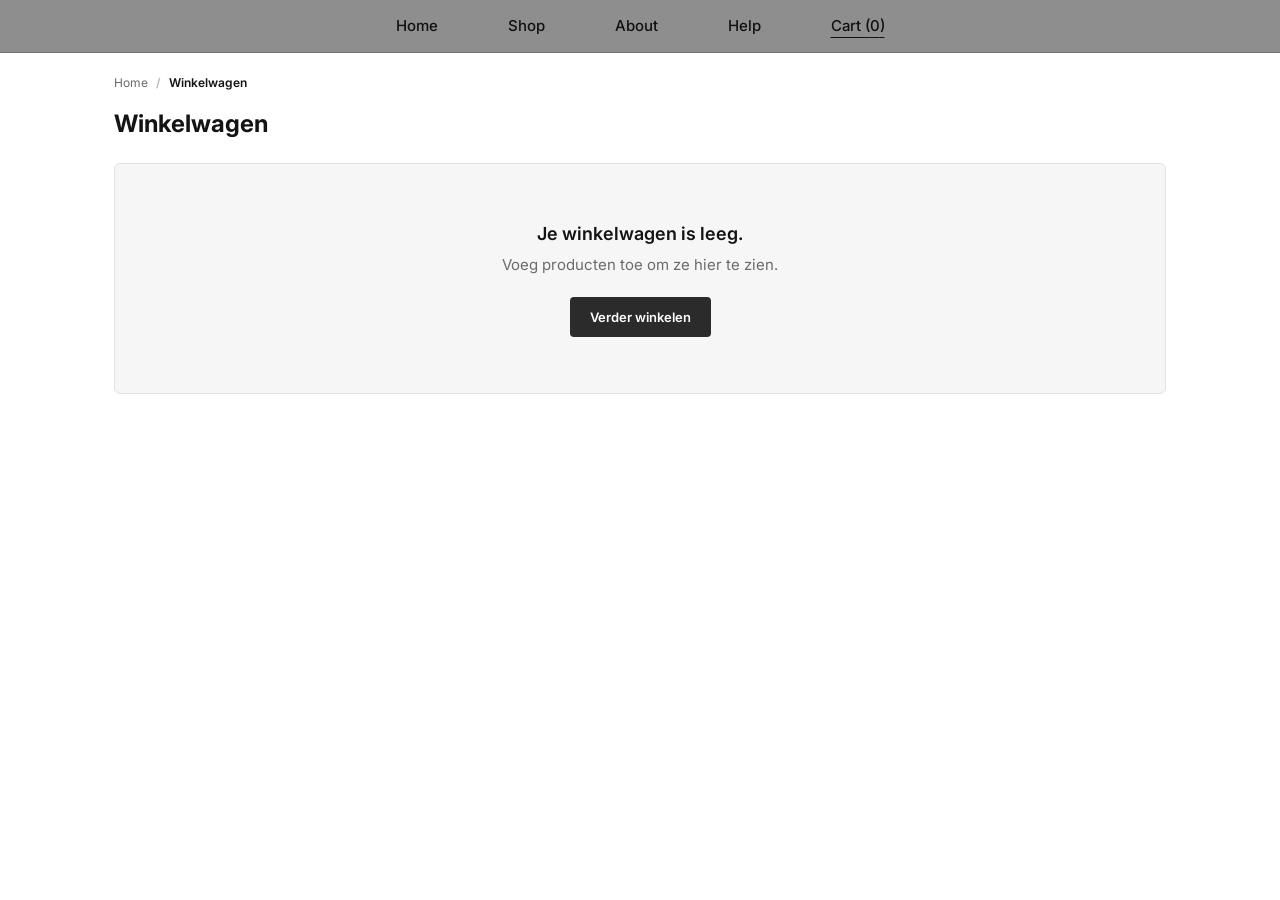
==== cart.html @ 43fe3eb5 "Pagina's" ====
<!DOCTYPE html>
<html lang="nl">
<head>
  <meta charset="UTF-8">
  <meta name="viewport" content="width=device-width, initial-scale=1">
  <title>Winkelwagen | Webshop</title>
  <link rel="preconnect" href="https://fonts.googleapis.com">
  <link rel="preconnect" href="https://fonts.gstatic.com" crossorigin>
  <link href="https://fonts.googleapis.com/css2?family=Inter:wght@400;500;600;700&display=swap" rel="stylesheet">
  <link rel="stylesheet" href="cart.css">
  <script src="products.js" defer></script>
  <script src="cart.js" defer></script>
</head>
<body class="cart-page">

  <header>
    <nav class="navbar" aria-label="Main navigation">
      <a href="index.html" class="nav-link">Home</a>
      <a href="pages/categories.html" class="nav-link">Shop</a>
      <a href="index.html#about" class="nav-link">About</a>
      <a href="index.html#help" class="nav-link">Help</a>
      <a href="cart.html" class="nav-link nav-cart" aria-current="page">Cart (<span id="cart-count">0</span>)</a>
    </nav>
  </header>

  <main class="container">

    <nav class="breadcrumb" aria-label="Breadcrumb">
      <ol>
        <li><a href="index.html">Home</a></li>
        <li aria-current="page">Winkelwagen</li>
      </ol>
    </nav>

    <h1 class="page-title">Winkelwagen</h1>

    <!-- Wordt getoond als er niets in de winkelwagen zit. -->
    <section class="cart-empty" id="cart-empty" hidden>
      <p class="cart-empty-title">Je winkelwagen is leeg.</p>
      <p class="cart-empty-text">Voeg producten toe om ze hier te zien.</p>
      <a class="btn-primary" href="pages/categories.html">Verder winkelen</a>
    </section>

    <!-- Wordt getoond als er producten in de winkelwagen zitten. -->
    <div class="cart-layout" id="cart-layout" hidden>

      <section class="cart-items" aria-labelledby="cart-items-title">
        <div class="cart-items-head">
          <h2 id="cart-items-title">Jouw producten</h2>
          <button type="button" class="btn-link" id="clear-cart">Winkelwagen legen</button>
        </div>

        <ul class="cart-list" id="cart-list"></ul>
      </section>

      <aside class="cart-summary" aria-labelledby="summary-title">
        <h2 id="summary-title">Overzicht</h2>

        <dl class="summary-rows">
          <div class="summary-row">
            <dt>Aantal producten</dt>
            <dd id="summary-count">0</dd>
          </div>
          <div class="summary-row summary-total">
            <dt>Totaal</dt>
            <dd id="summary-total">€ 0,00</dd>
          </div>
        </dl>

        <button type="button" class="btn-primary btn-block" id="checkout">Afrekenen</button>
        <a class="btn-secondary btn-block" href="pages/categories.html">Verder winkelen</a>

        <p class="cart-status" id="cart-status" role="status" aria-live="polite"></p>
      </aside>

    </div>

  </main>

</body>
</html>
---- cart.css ----
/* =========================================================
   WINKELWAGENPAGINA (cart.css)
   Zelfde kleuren, lettertype en navigatie als product.css.
   Alle regels staan onder .cart-page, zodat ze niet botsen
   met style-nikan.css, favorites.css of product.css.
   ========================================================= */

.cart-page {
  --nav-pd: 14px 24px;
  --primary-border: 1px solid #6f6f6f;

  --bg: #ffffff;
  --surface: #f6f6f6;
  --placeholder: #e6e6e6;
  --placeholder-text: #9a9a9a;
  --line: #e2e2e2;
  --text: #141414;
  --text-muted: #6b6b6b;
  --accent: #2b2b2b;
  --danger: #8a2d2d;

  --radius: 6px;
  --font: "Inter", system-ui, -apple-system, "Segoe UI", Roboto, Helvetica, Arial, sans-serif;
  --max-width: 1100px;
}

.cart-page *, .cart-page *::before, .cart-page *::after { box-sizing: border-box; }

.cart-page {
  margin: 0;
  font-family: var(--font);
  font-size: 15px;
  line-height: 1.6;
  color: var(--text);
  background: var(--bg);
}

.cart-page img { max-width: 100%; display: block; }
.cart-page a { color: inherit; }
.cart-page button { font: inherit; color: inherit; cursor: pointer; }
.cart-page h1, .cart-page h2, .cart-page h3, .cart-page p, .cart-page ul, .cart-page ol, .cart-page dl, .cart-page dd { margin: 0; }

.cart-page :focus-visible {
  outline: 2px solid var(--accent);
  outline-offset: 2px;
}

.cart-page .container {
  width: 100%;
  max-width: var(--max-width);
  margin: 0 auto;
  padding: 0 24px 64px;
}

/* ---------- Navigatie (zelfde als productpagina) ---------- */

.cart-page .navbar {
  display: flex;
  flex-direction: row;
  align-items: center;
  justify-content: center;
  padding: var(--nav-pd);
  background-color: #8e8e8e;
  gap: 70px;
  border-bottom: var(--primary-border);
  width: 100%;
}

.cart-page .nav-link {
  color: #111;
  font-weight: 500;
  text-decoration: none;
}

.cart-page .nav-link:hover,
.cart-page .nav-link[aria-current="page"] {
  text-decoration: underline;
  text-underline-offset: 6px;
}

/* ---------- Broodkruimels en titel ---------- */

.cart-page .breadcrumb { padding: 20px 0 16px; font-size: 12px; color: var(--text-muted); }

.cart-page .breadcrumb ol {
  display: flex;
  flex-wrap: wrap;
  gap: 8px;
  padding: 0;
  list-style: none;
}

.cart-page .breadcrumb li + li::before { content: "/"; margin-right: 8px; color: #b5b5b5; }
.cart-page .breadcrumb a { text-decoration: none; }
.cart-page .breadcrumb a:hover { text-decoration: underline; }
.cart-page .breadcrumb [aria-current="page"] { color: var(--text); font-weight: 600; }

.cart-page .page-title { font-size: 24px; font-weight: 700; line-height: 1.3; margin-bottom: 24px; }

/* ---------- Knoppen ---------- */

.cart-page .btn-primary,
.cart-page .btn-secondary {
  display: inline-flex;
  align-items: center;
  justify-content: center;
  height: 40px;
  padding: 0 20px;
  border: 0;
  border-radius: 4px;
  font-size: 13px;
  font-weight: 600;
  text-decoration: none;
  transition: background 0.15s, color 0.15s;
}

.cart-page .btn-primary { background: var(--accent); color: #fff; }
.cart-page .btn-primary:hover { background: #000; }

.cart-page .btn-secondary { background: var(--placeholder); color: var(--text); }
.cart-page .btn-secondary:hover { background: #d6d6d6; }

.cart-page .btn-block { width: 100%; }

.cart-page .btn-link {
  padding: 0;
  border: 0;
  background: none;
  font-size: 13px;
  color: var(--text-muted);
  text-decoration: underline;
  text-underline-offset: 3px;
}

.cart-page .btn-link:hover { color: var(--danger); }

/* ---------- Lege winkelwagen ---------- */

.cart-page .cart-empty {
  padding: 56px 24px;
  text-align: center;
  background: var(--surface);
  border: 1px solid var(--line);
  border-radius: var(--radius);
}

.cart-page .cart-empty[hidden],
.cart-page .cart-layout[hidden] { display: none; }

.cart-page .cart-empty-title { font-size: 18px; font-weight: 600; }
.cart-page .cart-empty-text { margin: 4px 0 20px; color: var(--text-muted); }

/* ---------- Indeling ---------- */

.cart-page .cart-layout {
  display: grid;
  grid-template-columns: minmax(0, 1.7fr) minmax(0, 1fr);
  gap: 40px;
  align-items: start;
}

.cart-page .cart-items-head {
  display: flex;
  align-items: baseline;
  justify-content: space-between;
  padding-bottom: 12px;
  border-bottom: 1px solid var(--line);
}

.cart-page .cart-items-head h2,
.cart-page .cart-summary h2 { font-size: 16px; font-weight: 700; }

/* ---------- Productregels ---------- */

.cart-page .cart-list { padding: 0; list-style: none; }

.cart-page .cart-item {
  display: grid;
  grid-template-columns: 96px minmax(0, 1fr) auto;
  gap: 8px 16px;
  align-items: center;
  padding: 16px 0;
  border-bottom: 1px solid var(--line);
}

.cart-page .cart-item-image {
  width: 96px;
  height: 80px;
  overflow: hidden;
  border-radius: var(--radius);
  background: var(--placeholder);
  color: var(--placeholder-text);
  font-size: 11px;
  display: flex;
  align-items: center;
  justify-content: center;
}

.cart-page .cart-item-image img { width: 100%; height: 100%; object-fit: cover; }

.cart-page .cart-item-name { font-size: 14px; font-weight: 600; }
.cart-page .cart-item-name a { text-decoration: none; }
.cart-page .cart-item-name a:hover { text-decoration: underline; }
.cart-page .cart-item-meta { font-size: 12px; color: var(--text-muted); }
.cart-page .cart-item-unit { font-size: 12px; color: var(--text-muted); margin-top: 2px; }

.cart-page .cart-item-actions {
  display: flex;
  align-items: center;
  gap: 16px;
  margin-top: 10px;
}

/* ---------- Aantal ---------- */

.cart-page .qty { display: flex; align-items: center; gap: 4px; }

.cart-page .qty-btn {
  width: 28px;
  height: 28px;
  border: 0;
  border-radius: 4px;
  background: var(--placeholder);
  font-size: 16px;
  line-height: 1;
}

.cart-page .qty-btn:hover:not(:disabled) { background: #d6d6d6; }
.cart-page .qty-btn:disabled { opacity: 0.4; cursor: not-allowed; }

.cart-page .qty-value { min-width: 28px; text-align: center; font-size: 13px; }

.cart-page .btn-remove {
  padding: 0;
  border: 0;
  background: none;
  font-size: 12px;
  color: var(--text-muted);
  text-decoration: underline;
  text-underline-offset: 3px;
}

.cart-page .btn-remove:hover { color: var(--danger); }

.cart-page .cart-item-total { font-size: 15px; font-weight: 700; white-space: nowrap; }

/* ---------- Overzicht ---------- */

.cart-page .cart-summary {
  padding: 24px;
  background: var(--surface);
  border: 1px solid var(--line);
  border-radius: var(--radius);
}

.cart-page .summary-rows { margin: 16px 0 20px; }

.cart-page .summary-row {
  display: flex;
  justify-content: space-between;
  padding: 8px 0;
  font-size: 14px;
  color: var(--text-muted);
}

.cart-page .summary-total {
  margin-top: 8px;
  padding-top: 14px;
  border-top: 1px solid var(--line);
  font-size: 18px;
  font-weight: 700;
  color: var(--text);
}

.cart-page .cart-summary .btn-secondary { margin-top: 10px; }

.cart-page .cart-status { min-height: 20px; margin-top: 12px; font-size: 13px; color: var(--text-muted); }

/* ---------- Mobiel ---------- */

@media (max-width: 900px) {
  .cart-page .cart-layout { grid-template-columns: 1fr; gap: 32px; }
}

@media (max-width: 640px) {
  .cart-page .navbar { flex-wrap: wrap; gap: 12px 28px; }
  .cart-page .container { padding: 0 16px 48px; }

  .cart-page .cart-item { grid-template-columns: 72px minmax(0, 1fr); }
  .cart-page .cart-item-image { width: 72px; height: 64px; }
  .cart-page .cart-item-total { grid-column: 2; }
}

@media (prefers-reduced-motion: reduce) {
  .cart-page * { transition: none !important; }
}
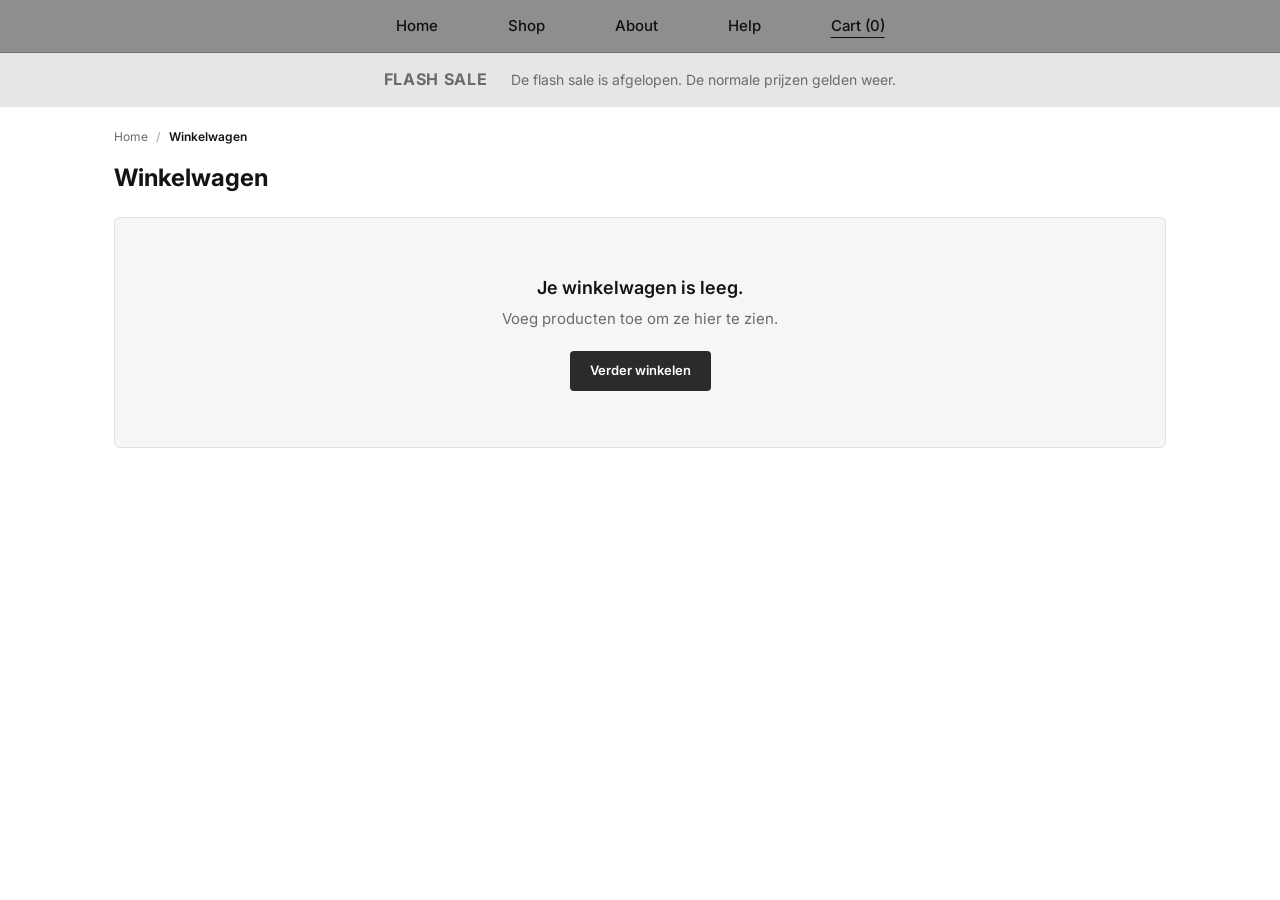
==== commit 176f003a: "Json" ====
--- a/cart.html
+++ b/cart.html
@@ -8,8 +8,8 @@
   <link rel="preconnect" href="https://fonts.gstatic.com" crossorigin>
   <link href="https://fonts.googleapis.com/css2?family=Inter:wght@400;500;600;700&display=swap" rel="stylesheet">
   <link rel="stylesheet" href="cart.css">
-  <script src="products.js" defer></script>
-  <script src="cart.js" defer></script>
+  <link rel="stylesheet" href="sale.css">
+  <script src="products-loader.js" data-then="sale.js,cart.js"></script>
 </head>
 <body class="cart-page">
 
@@ -21,6 +21,7 @@
       <a href="index.html#help" class="nav-link">Help</a>
       <a href="cart.html" class="nav-link nav-cart" aria-current="page">Cart (<span id="cart-count">0</span>)</a>
     </nav>
+  <div id="flash-sale"></div>
   </header>
 
   <main class="container">
--- a/sale.css
+++ b/sale.css
@@ -0,0 +1,156 @@
+/* =========================================================
+   FLASH SALE: COUNTDOWN-BANNER, KORTINGSPRIJZEN EN LABELS
+   Zelfde grijze kleuren als de rest van de webshop,
+   met het rood van het favorietenhartje als actiekleur.
+   ========================================================= */
+
+/* ---------- Banner ---------- */
+
+.flash-sale {
+    display: flex;
+    flex-wrap: wrap;
+    align-items: center;
+    justify-content: center;
+    gap: 10px 24px;
+
+    width: 100%;
+    padding: 14px 24px;
+
+    background-color: #2b2b2b;
+    color: #ffffff;
+
+    font-family: "Inter", Arial, Helvetica, sans-serif;
+}
+
+.flash-sale[hidden],
+.flash-sale [hidden] {
+    display: none;
+}
+
+.flash-sale__title {
+    font-size: 16px;
+    letter-spacing: 0.04em;
+    text-transform: uppercase;
+}
+
+.flash-sale__label {
+    font-size: 13px;
+    color: #d9d9d9;
+}
+
+.flash-sale__timer {
+    display: flex;
+    gap: 8px;
+}
+
+.flash-sale__unit {
+    min-width: 54px;
+    padding: 6px 8px;
+
+    border-radius: 6px;
+
+    background-color: #ffffff;
+    color: #141414;
+
+    text-align: center;
+    line-height: 1.1;
+}
+
+.flash-sale__unit strong {
+    display: block;
+    font-size: 20px;
+    font-variant-numeric: tabular-nums;
+}
+
+.flash-sale__unit span {
+    font-size: 10px;
+    text-transform: uppercase;
+    color: #6b6b6b;
+}
+
+/* Laatste uur: rode cijfers. */
+.flash-sale.is-urgent .flash-sale__unit strong {
+    color: #d81b48;
+}
+
+/* Afgelopen: de banner wordt grijs en toont een melding. */
+.flash-sale.is-ended {
+    background-color: #e6e6e6;
+    color: #6b6b6b;
+}
+
+.flash-sale__ended {
+    font-size: 14px;
+}
+
+/* ---------- Prijzen en labels ---------- */
+
+.price-row {
+    display: flex;
+    flex-wrap: wrap;
+    align-items: baseline;
+    gap: 2px 8px;
+}
+
+.product-price-old,
+.price-old {
+    margin: 0;
+
+    color: #8a8a8a;
+    font-size: 0.85em;
+    font-weight: 400;
+    text-decoration: line-through;
+}
+
+.price-old {
+    margin-left: 8px;
+}
+
+.product-price.is-sale,
+.is-sale {
+    color: #d81b48;
+}
+
+.sale-badge {
+    display: inline-block;
+
+    padding: 2px 8px;
+
+    border-radius: 999px;
+
+    background-color: #d81b48;
+    color: #ffffff;
+
+    font-size: 12px;
+    font-weight: 700;
+    line-height: 1.5;
+}
+
+.price-old + .sale-badge {
+    margin-left: 8px;
+}
+
+/* Label linksboven in de afbeelding (het hartje staat rechtsboven). */
+.product-image .sale-badge,
+.product-card__image-wrapper .sale-badge {
+    position: absolute;
+    top: 10px;
+    left: 10px;
+    z-index: 5;
+}
+
+@media (max-width: 700px) {
+    .flash-sale {
+        padding: 12px 16px;
+    }
+
+    .flash-sale__unit {
+        min-width: 46px;
+    }
+
+    .product-image .sale-badge,
+    .product-card__image-wrapper .sale-badge {
+        top: 6px;
+        left: 6px;
+    }
+}
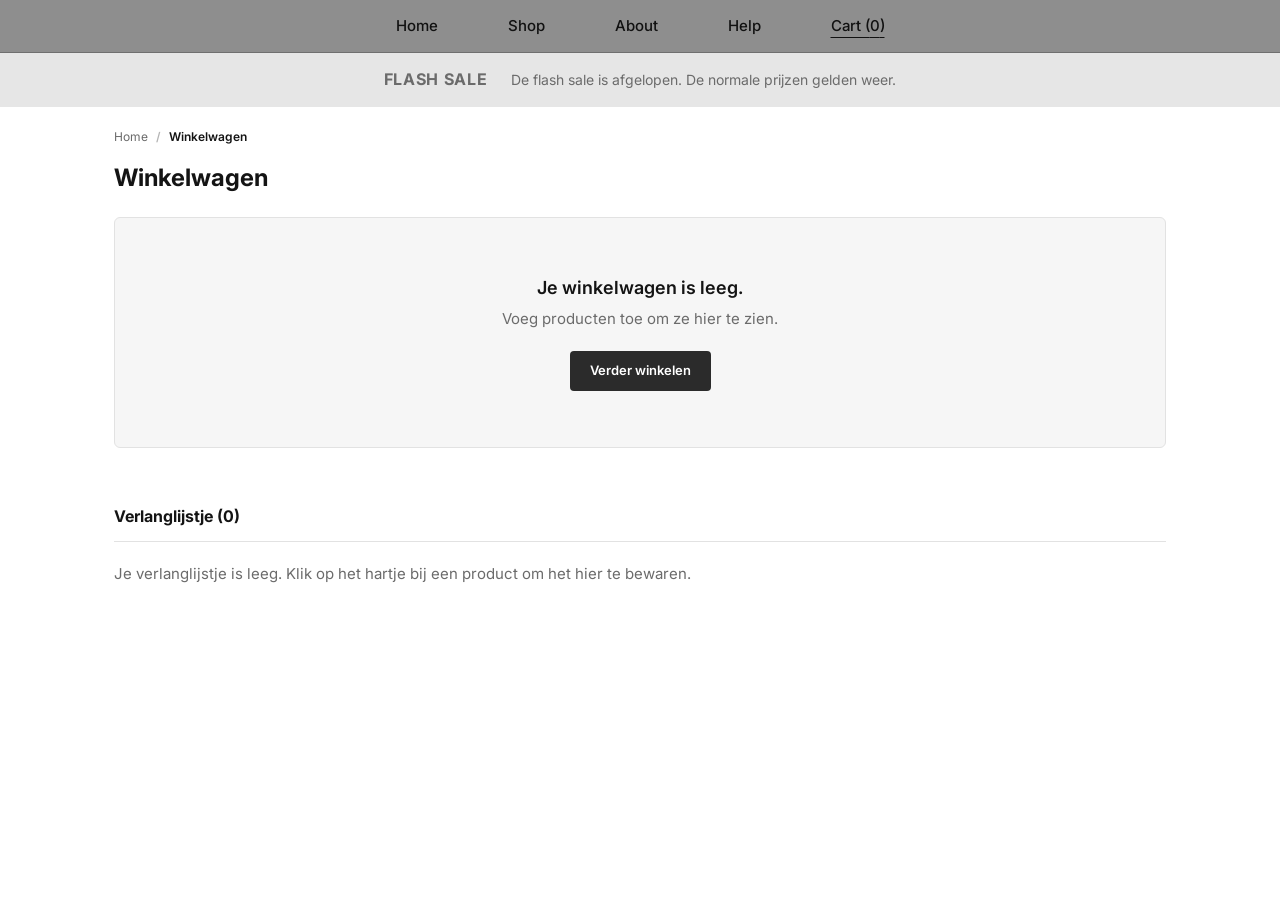
==== commit 10c87534: "changes" ====
--- a/cart.html
+++ b/cart.html
@@ -9,7 +9,8 @@
   <link href="https://fonts.googleapis.com/css2?family=Inter:wght@400;500;600;700&display=swap" rel="stylesheet">
   <link rel="stylesheet" href="cart.css">
   <link rel="stylesheet" href="sale.css">
-  <script src="products-loader.js" data-then="sale.js,cart.js"></script>
+  <script src="cart-expiry.js"></script>
+  <script src="products-loader.js" data-then="sale.js,cart.js,wishlist.js"></script>
 </head>
 <body class="cart-page">
 
@@ -34,6 +35,9 @@
     </nav>
 
     <h1 class="page-title">Winkelwagen</h1>
+
+    <!-- Melding als producten automatisch uit de winkelwagen zijn gehaald. -->
+    <p class="cart-notice" id="cart-notice" role="status" aria-live="polite" hidden></p>
 
     <!-- Wordt getoond als er niets in de winkelwagen zit. -->
     <section class="cart-empty" id="cart-empty" hidden>
@@ -71,11 +75,29 @@
         <button type="button" class="btn-primary btn-block" id="checkout">Afrekenen</button>
         <a class="btn-secondary btn-block" href="pages/categories.html">Verder winkelen</a>
 
+        <p class="cart-expiry-note" id="cart-expiry-note"></p>
+
         <p class="cart-status" id="cart-status" role="status" aria-live="polite"></p>
       </aside>
 
     </div>
 
+    <!-- Verlanglijstje: de producten die je met het hartje hebt geliket.
+         Wordt gevuld door wishlist.js. -->
+    <section class="wishlist" id="wishlist" aria-labelledby="wishlist-title">
+      <div class="wishlist-head">
+        <h2 id="wishlist-title">Verlanglijstje (<span id="wishlist-count">0</span>)</h2>
+      </div>
+
+      <p class="wishlist-empty" id="wishlist-empty" hidden>
+        Je verlanglijstje is leeg. Klik op het hartje bij een product om het hier te bewaren.
+      </p>
+
+      <ul class="wishlist-list" id="wishlist-list"></ul>
+
+      <p class="cart-status" id="wishlist-status" role="status" aria-live="polite"></p>
+    </section>
+
   </main>
 
 </body>
--- a/cart.css
+++ b/cart.css
@@ -294,3 +294,89 @@
 @media (prefers-reduced-motion: reduce) {
   .cart-page * { transition: none !important; }
 }
+
+/* =========================================================
+   MELDING, VERLOOPDATUM EN VERLANGLIJSTJE
+   ========================================================= */
+
+/* Melding: producten automatisch uit de winkelwagen gehaald. */
+.cart-page .cart-notice {
+  margin: -8px 0 24px;
+  padding: 12px 16px;
+  background: var(--surface);
+  border: 1px solid var(--line);
+  border-left: 4px solid var(--accent);
+  border-radius: var(--radius);
+  font-size: 14px;
+}
+
+.cart-page .cart-notice[hidden] { display: none; }
+
+/* Per productregel: hoe lang het product nog blijft staan. */
+.cart-page .cart-item-expiry { font-size: 12px; color: var(--danger); margin-top: 2px; }
+
+.cart-page .cart-expiry-note { margin-top: 12px; font-size: 12px; color: var(--text-muted); }
+
+/* ---------- Verlanglijstje ---------- */
+
+.cart-page .wishlist { margin-top: 56px; }
+
+.cart-page .wishlist-head {
+  padding-bottom: 12px;
+  border-bottom: 1px solid var(--line);
+}
+
+.cart-page .wishlist-head h2 { font-size: 16px; font-weight: 700; }
+
+.cart-page .wishlist-empty { padding: 20px 0; color: var(--text-muted); }
+.cart-page .wishlist-empty[hidden] { display: none; }
+
+.cart-page .wishlist-list {
+  display: grid;
+  grid-template-columns: repeat(2, minmax(0, 1fr));
+  gap: 0 40px;
+  padding: 0;
+  list-style: none;
+}
+
+.cart-page .wish-item {
+  display: grid;
+  grid-template-columns: 96px minmax(0, 1fr);
+  gap: 16px;
+  align-items: center;
+  padding: 16px 0;
+  border-bottom: 1px solid var(--line);
+}
+
+.cart-page .wish-item-image {
+  display: block;
+  width: 96px;
+  height: 80px;
+  overflow: hidden;
+  border-radius: var(--radius);
+  background: var(--placeholder);
+}
+
+.cart-page .wish-item-image img { width: 100%; height: 100%; object-fit: cover; }
+
+.cart-page .wish-item-name { font-size: 14px; font-weight: 600; }
+.cart-page .wish-item-name a { text-decoration: none; }
+.cart-page .wish-item-name a:hover { text-decoration: underline; }
+
+.cart-page .wish-item-price { font-size: 14px; font-weight: 700; margin-top: 2px; }
+.cart-page .wish-item-price.is-sale { color: #d81b48; }
+.cart-page .wish-item-price .price-old { margin-left: 8px; }
+
+.cart-page .wish-item-actions {
+  display: flex;
+  align-items: center;
+  gap: 16px;
+  margin-top: 10px;
+}
+
+.cart-page .wish-item-actions .btn-primary { height: 34px; padding: 0 16px; }
+.cart-page .wish-item-actions .btn-primary:disabled { opacity: 0.5; cursor: default; }
+
+@media (max-width: 900px) {
+  .cart-page .wishlist-list { grid-template-columns: 1fr; }
+}
--- a/sale.css
+++ b/sale.css
@@ -3,133 +3,136 @@
    Zelfde grijze kleuren als de rest van de webshop,
    met het rood van het favorietenhartje als actiekleur.
    ========================================================= */
-
+ 
 /* ---------- Banner ---------- */
-
+ 
 .flash-sale {
     display: flex;
     flex-wrap: wrap;
     align-items: center;
     justify-content: center;
     gap: 10px 24px;
-
+ 
     width: 100%;
     padding: 14px 24px;
-
+ 
     background-color: #2b2b2b;
     color: #ffffff;
-
+ 
     font-family: "Inter", Arial, Helvetica, sans-serif;
 }
-
+ 
 .flash-sale[hidden],
 .flash-sale [hidden] {
     display: none;
 }
-
+ 
 .flash-sale__title {
     font-size: 16px;
     letter-spacing: 0.04em;
     text-transform: uppercase;
 }
-
+ 
 .flash-sale__label {
     font-size: 13px;
     color: #d9d9d9;
 }
-
+ 
 .flash-sale__timer {
     display: flex;
     gap: 8px;
 }
-
+ 
 .flash-sale__unit {
     min-width: 54px;
     padding: 6px 8px;
-
+ 
     border-radius: 6px;
-
+ 
     background-color: #ffffff;
     color: #141414;
-
+ 
     text-align: center;
     line-height: 1.1;
 }
-
+ 
 .flash-sale__unit strong {
     display: block;
     font-size: 20px;
     font-variant-numeric: tabular-nums;
 }
-
+ 
 .flash-sale__unit span {
     font-size: 10px;
     text-transform: uppercase;
     color: #6b6b6b;
 }
-
+ 
 /* Laatste uur: rode cijfers. */
 .flash-sale.is-urgent .flash-sale__unit strong {
     color: #d81b48;
 }
-
+ 
 /* Afgelopen: de banner wordt grijs en toont een melding. */
 .flash-sale.is-ended {
     background-color: #e6e6e6;
     color: #6b6b6b;
 }
-
+ 
 .flash-sale__ended {
     font-size: 14px;
 }
-
+ 
 /* ---------- Prijzen en labels ---------- */
-
+ 
 .price-row {
     display: flex;
     flex-wrap: wrap;
     align-items: baseline;
     gap: 2px 8px;
 }
-
+ 
 .product-price-old,
 .price-old {
     margin: 0;
-
+ 
     color: #8a8a8a;
-    font-size: 0.85em;
+    font-size: 0.7em;
     font-weight: 400;
     text-decoration: line-through;
+ 
+    /* Doorzichtig, zodat de actieprijs opvalt. */
+    opacity: 0.55;
 }
-
+ 
 .price-old {
     margin-left: 8px;
 }
-
+ 
 .product-price.is-sale,
 .is-sale {
     color: #d81b48;
 }
-
+ 
 .sale-badge {
     display: inline-block;
-
+ 
     padding: 2px 8px;
-
+ 
     border-radius: 999px;
-
+ 
     background-color: #d81b48;
     color: #ffffff;
-
+ 
     font-size: 12px;
     font-weight: 700;
     line-height: 1.5;
 }
-
+ 
 .price-old + .sale-badge {
     margin-left: 8px;
 }
-
+ 
 /* Label linksboven in de afbeelding (het hartje staat rechtsboven). */
 .product-image .sale-badge,
 .product-card__image-wrapper .sale-badge {
@@ -138,19 +141,29 @@
     left: 10px;
     z-index: 5;
 }
-
+ 
 @media (max-width: 700px) {
     .flash-sale {
         padding: 12px 16px;
     }
-
+ 
     .flash-sale__unit {
         min-width: 46px;
     }
-
+ 
     .product-image .sale-badge,
     .product-card__image-wrapper .sale-badge {
         top: 6px;
         left: 6px;
     }
 }
+ 
+ 
+/* ---------- Productpagina: oude prijs kleiner en doorzichtig ---------- */
+ 
+.info-price .price-old {
+    font-size: 0.6em;
+    font-weight: 400;
+    opacity: 0.5;
+    margin-left: 10px;
+}
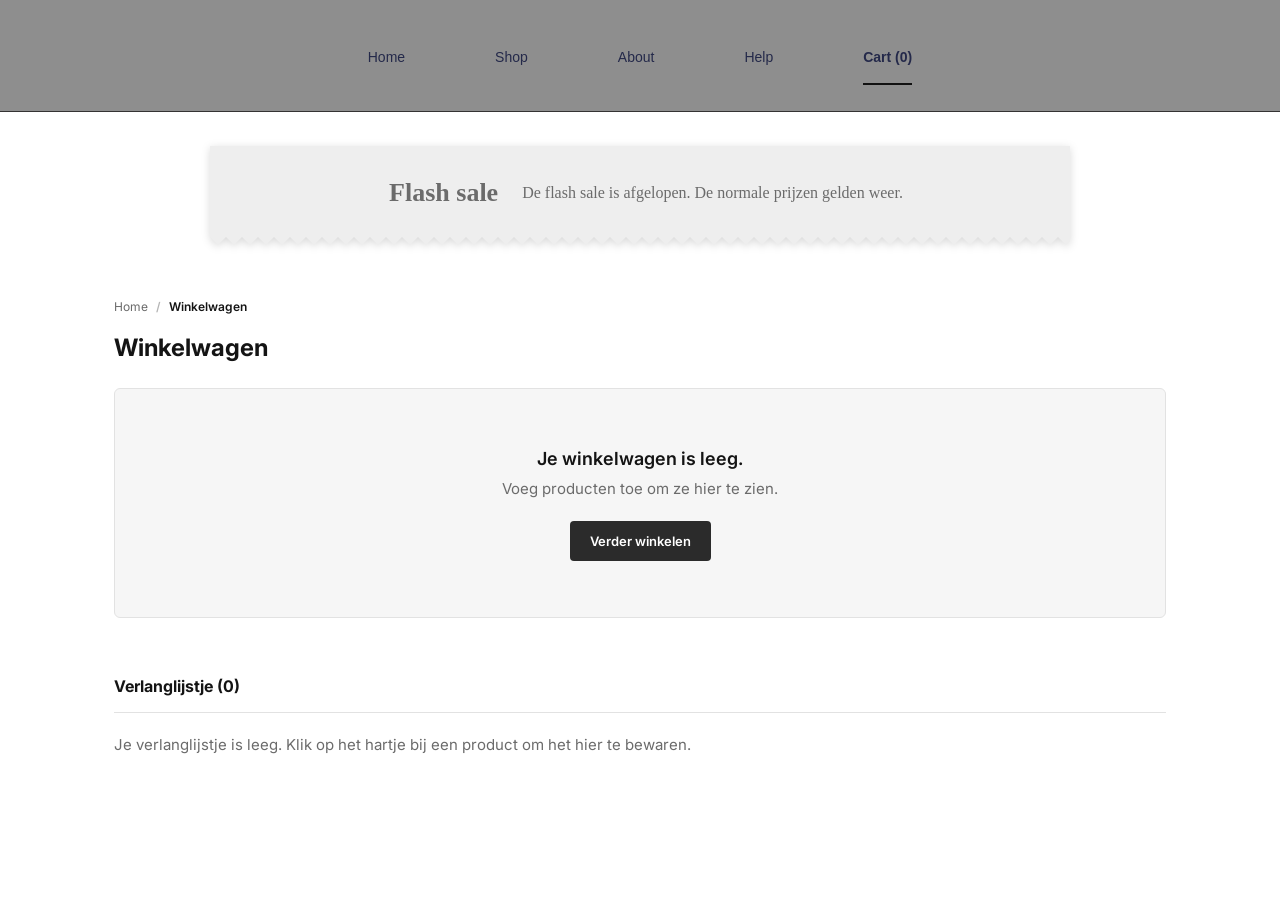
==== commit 9a919ed4: "Veranderingen header, searchbar, flash sale bar etc" ====
--- a/cart.html
+++ b/cart.html
@@ -7,14 +7,16 @@
   <link rel="preconnect" href="https://fonts.googleapis.com">
   <link rel="preconnect" href="https://fonts.gstatic.com" crossorigin>
   <link href="https://fonts.googleapis.com/css2?family=Inter:wght@400;500;600;700&display=swap" rel="stylesheet">
-  <link rel="stylesheet" href="cart.css">
-  <link rel="stylesheet" href="sale.css">
-  <script src="cart-expiry.js"></script>
-  <script src="products-loader.js" data-then="sale.js,cart.js,wishlist.js"></script>
+  <link rel="stylesheet" href="assets/css/header.css">
+  <link rel="stylesheet" href="assets/css/cart.css">
+  <link rel="stylesheet" href="assets/css/sale.css">
+  <link rel="stylesheet" href="assets/css/loading.css">
+  <script src="assets/js/core/cart-expiry.js"></script>
+  <script src="assets/js/core/products-loader.js" data-then="assets/js/core/sale.js,assets/js/cart/cart.js,assets/js/cart/wishlist.js"></script>
 </head>
 <body class="cart-page">
 
-  <header>
+  <header class="site-header">
     <nav class="navbar" aria-label="Main navigation">
       <a href="index.html" class="nav-link">Home</a>
       <a href="pages/categories.html" class="nav-link">Shop</a>
@@ -22,7 +24,9 @@
       <a href="index.html#help" class="nav-link">Help</a>
       <a href="cart.html" class="nav-link nav-cart" aria-current="page">Cart (<span id="cart-count">0</span>)</a>
     </nav>
-  <div id="flash-sale"></div>
+
+    <!-- Countdown van de flash sale (wordt gevuld door sale.js). -->
+    <div id="flash-sale"></div>
   </header>
 
   <main class="container">
--- a/assets/css/header.css
+++ b/assets/css/header.css
@@ -0,0 +1,159 @@
+/* =========================================================
+   HEADER OP ALLE PAGINA'S (navigatie + zoekbalk)
+
+   Dit is de enige plek met navigatie- en zoekbalkstijlen.
+   - Navigatie: index.html, cart.html, product.html, pages/categories.html
+   - Zoekbalk:  index.html en pages/categories.html
+
+   De selectors zijn bewust .navbar .nav-link (specifieker dan .cart-page a
+   en .product-page a), zodat de kleuren overal hetzelfde blijven.
+   ========================================================= */
+
+/* ---------- Navigatie ---------- */
+
+.site-header {
+    width: 100%;
+}
+
+.navbar {
+    display: flex;
+    flex-direction: row;
+    flex-wrap: wrap;
+    align-items: center;
+    justify-content: center;
+    gap: 0 70px;
+
+    width: 100%;
+    padding: clamp(1.5rem, 2vw, 3.5rem) clamp(2.5rem, 5vw, 6.5rem);
+
+    background-color: #8e8e8e;
+    border-bottom: 1px solid #343333;
+
+    font-family: Arial, Helvetica, sans-serif;
+    box-sizing: border-box;
+}
+
+.navbar .nav-link {
+    position: relative;
+
+    padding: 20px 10px 17px;
+
+    color: #24294a;
+    text-decoration: none;
+    font-size: 14px;
+
+    transition: 0.2s;
+}
+
+.navbar .nav-link:hover {
+    color: #555555;
+}
+
+/* De pagina waar je nu bent: vet met een lijntje eronder. */
+.navbar .nav-link.active,
+.navbar .nav-link[aria-current="page"] {
+    font-weight: bold;
+}
+
+.navbar .nav-link.active::after,
+.navbar .nav-link[aria-current="page"]::after {
+    content: "";
+
+    position: absolute;
+    left: 10px;
+    right: 10px;
+    bottom: 0;
+
+    height: 2px;
+    background-color: #111111;
+}
+
+.navbar .nav-link:focus-visible {
+    outline: 2px solid #111111;
+    outline-offset: 2px;
+}
+
+/* ---------- Zoekbalk (zonder icoon) ---------- */
+
+.search-section {
+    margin-bottom: 35px;
+}
+
+.search-box {
+    display: flex;
+    align-items: center;
+
+    width: 100%;
+    max-width: 700px;
+    height: 45px;
+
+    margin: 0 auto;
+    padding: 0 15px;
+
+    background-color: #f1f1f3;
+    border-radius: 8px;
+}
+
+#search-input {
+    width: 100%;
+
+    border: none;
+    outline: none;
+
+    background-color: transparent;
+    color: #222222;
+
+    font-family: Arial, Helvetica, sans-serif;
+    font-size: 15px;
+}
+
+#search-input::placeholder {
+    color: #999999;
+}
+
+/* De input zelf heeft geen rand, dus de balk laat zien dat hij actief is. */
+.search-box:focus-within {
+    box-shadow: 0 0 0 2px #2b2b2b;
+}
+
+/* ---------- Tablet ---------- */
+
+@media (max-width: 900px) {
+    .navbar {
+        gap: 0 35px;
+    }
+}
+
+/* ---------- Mobiel ---------- */
+
+@media (max-width: 700px) {
+    .navbar {
+        justify-content: space-around;
+        gap: 0;
+        padding: 0 8px;
+    }
+
+    .navbar .nav-link {
+        padding: 16px 8px 13px;
+    }
+
+    .navbar .nav-link.active::after,
+    .navbar .nav-link[aria-current="page"]::after {
+        left: 8px;
+        right: 8px;
+    }
+
+    .search-section {
+        margin-bottom: 20px;
+    }
+
+    .search-box {
+        max-width: none;
+        height: 33px;
+        padding: 0 12px;
+    }
+
+    #search-input {
+        font-size: 12px;
+    }
+}
--- a/assets/css/cart.css
+++ b/assets/css/cart.css
@@ -0,0 +1,352 @@
+/* =========================================================
+   WINKELWAGENPAGINA (cart.css)
+   Zelfde kleuren, lettertype en navigatie als product.css.
+   Alle regels staan onder .cart-page, zodat ze niet botsen
+   met style-nikan.css, favorites.css of product.css.
+   ========================================================= */
+
+.cart-page {
+  --bg: #ffffff;
+  --surface: #f6f6f6;
+  --placeholder: #e6e6e6;
+  --placeholder-text: #9a9a9a;
+  --line: #e2e2e2;
+  --text: #141414;
+  --text-muted: #6b6b6b;
+  --accent: #2b2b2b;
+  --danger: #8a2d2d;
+
+  --radius: 6px;
+  --font: "Inter", system-ui, -apple-system, "Segoe UI", Roboto, Helvetica, Arial, sans-serif;
+  --max-width: 1100px;
+}
+
+.cart-page *, .cart-page *::before, .cart-page *::after { box-sizing: border-box; }
+
+.cart-page {
+  margin: 0;
+  font-family: var(--font);
+  font-size: 15px;
+  line-height: 1.6;
+  color: var(--text);
+  background: var(--bg);
+}
+
+.cart-page img { max-width: 100%; display: block; }
+.cart-page a { color: inherit; }
+.cart-page button { font: inherit; color: inherit; cursor: pointer; }
+.cart-page h1, .cart-page h2, .cart-page h3, .cart-page p, .cart-page ul, .cart-page ol, .cart-page dl, .cart-page dd { margin: 0; }
+
+.cart-page :focus-visible {
+  outline: 2px solid var(--accent);
+  outline-offset: 2px;
+}
+
+.cart-page .container {
+  width: 100%;
+  max-width: var(--max-width);
+  margin: 0 auto;
+  padding: 0 24px 64px;
+}
+
+/* ---------- Broodkruimels en titel ---------- */
+
+.cart-page .breadcrumb { padding: 20px 0 16px; font-size: 12px; color: var(--text-muted); }
+
+.cart-page .breadcrumb ol {
+  display: flex;
+  flex-wrap: wrap;
+  gap: 8px;
+  padding: 0;
+  list-style: none;
+}
+
+.cart-page .breadcrumb li + li::before { content: "/"; margin-right: 8px; color: #b5b5b5; }
+.cart-page .breadcrumb a { text-decoration: none; }
+.cart-page .breadcrumb a:hover { text-decoration: underline; }
+.cart-page .breadcrumb [aria-current="page"] { color: var(--text); font-weight: 600; }
+
+.cart-page .page-title { font-size: 24px; font-weight: 700; line-height: 1.3; margin-bottom: 24px; }
+
+/* ---------- Knoppen ---------- */
+
+.cart-page .btn-primary,
+.cart-page .btn-secondary {
+  display: inline-flex;
+  align-items: center;
+  justify-content: center;
+  height: 40px;
+  padding: 0 20px;
+  border: 0;
+  border-radius: 4px;
+  font-size: 13px;
+  font-weight: 600;
+  text-decoration: none;
+  transition: background 0.15s, color 0.15s;
+}
+
+.cart-page .btn-primary { background: var(--accent); color: #fff; }
+.cart-page .btn-primary:hover { background: #000; }
+
+.cart-page .btn-secondary { background: var(--placeholder); color: var(--text); }
+.cart-page .btn-secondary:hover { background: #d6d6d6; }
+
+.cart-page .btn-block { width: 100%; }
+
+.cart-page .btn-link {
+  padding: 0;
+  border: 0;
+  background: none;
+  font-size: 13px;
+  color: var(--text-muted);
+  text-decoration: underline;
+  text-underline-offset: 3px;
+}
+
+.cart-page .btn-link:hover { color: var(--danger); }
+
+/* ---------- Lege winkelwagen ---------- */
+
+.cart-page .cart-empty {
+  padding: 56px 24px;
+  text-align: center;
+  background: var(--surface);
+  border: 1px solid var(--line);
+  border-radius: var(--radius);
+}
+
+.cart-page .cart-empty[hidden],
+.cart-page .cart-layout[hidden] { display: none; }
+
+.cart-page .cart-empty-title { font-size: 18px; font-weight: 600; }
+.cart-page .cart-empty-text { margin: 4px 0 20px; color: var(--text-muted); }
+
+/* ---------- Indeling ---------- */
+
+.cart-page .cart-layout {
+  display: grid;
+  grid-template-columns: minmax(0, 1.7fr) minmax(0, 1fr);
+  gap: 40px;
+  align-items: start;
+}
+
+.cart-page .cart-items-head {
+  display: flex;
+  align-items: baseline;
+  justify-content: space-between;
+  padding-bottom: 12px;
+  border-bottom: 1px solid var(--line);
+}
+
+.cart-page .cart-items-head h2,
+.cart-page .cart-summary h2 { font-size: 16px; font-weight: 700; }
+
+/* ---------- Productregels ---------- */
+
+.cart-page .cart-list { padding: 0; list-style: none; }
+
+.cart-page .cart-item {
+  display: grid;
+  grid-template-columns: 96px minmax(0, 1fr) auto;
+  gap: 8px 16px;
+  align-items: center;
+  padding: 16px 0;
+  border-bottom: 1px solid var(--line);
+}
+
+.cart-page .cart-item-image {
+  width: 96px;
+  height: 80px;
+  overflow: hidden;
+  border-radius: var(--radius);
+  background: var(--placeholder);
+  color: var(--placeholder-text);
+  font-size: 11px;
+  display: flex;
+  align-items: center;
+  justify-content: center;
+}
+
+.cart-page .cart-item-image img { width: 100%; height: 100%; object-fit: cover; }
+
+.cart-page .cart-item-name { font-size: 14px; font-weight: 600; }
+.cart-page .cart-item-name a { text-decoration: none; }
+.cart-page .cart-item-name a:hover { text-decoration: underline; }
+.cart-page .cart-item-meta { font-size: 12px; color: var(--text-muted); }
+.cart-page .cart-item-unit { font-size: 12px; color: var(--text-muted); margin-top: 2px; }
+
+.cart-page .cart-item-actions {
+  display: flex;
+  align-items: center;
+  gap: 16px;
+  margin-top: 10px;
+}
+
+/* ---------- Aantal ---------- */
+
+.cart-page .qty { display: flex; align-items: center; gap: 4px; }
+
+.cart-page .qty-btn {
+  width: 28px;
+  height: 28px;
+  border: 0;
+  border-radius: 4px;
+  background: var(--placeholder);
+  font-size: 16px;
+  line-height: 1;
+}
+
+.cart-page .qty-btn:hover:not(:disabled) { background: #d6d6d6; }
+.cart-page .qty-btn:disabled { opacity: 0.4; cursor: not-allowed; }
+
+.cart-page .qty-value { min-width: 28px; text-align: center; font-size: 13px; }
+
+.cart-page .btn-remove {
+  padding: 0;
+  border: 0;
+  background: none;
+  font-size: 12px;
+  color: var(--text-muted);
+  text-decoration: underline;
+  text-underline-offset: 3px;
+}
+
+.cart-page .btn-remove:hover { color: var(--danger); }
+
+.cart-page .cart-item-total { font-size: 15px; font-weight: 700; white-space: nowrap; }
+
+/* ---------- Overzicht ---------- */
+
+.cart-page .cart-summary {
+  padding: 24px;
+  background: var(--surface);
+  border: 1px solid var(--line);
+  border-radius: var(--radius);
+}
+
+.cart-page .summary-rows { margin: 16px 0 20px; }
+
+.cart-page .summary-row {
+  display: flex;
+  justify-content: space-between;
+  padding: 8px 0;
+  font-size: 14px;
+  color: var(--text-muted);
+}
+
+.cart-page .summary-total {
+  margin-top: 8px;
+  padding-top: 14px;
+  border-top: 1px solid var(--line);
+  font-size: 18px;
+  font-weight: 700;
+  color: var(--text);
+}
+
+.cart-page .cart-summary .btn-secondary { margin-top: 10px; }
+
+.cart-page .cart-status { min-height: 20px; margin-top: 12px; font-size: 13px; color: var(--text-muted); }
+
+/* ---------- Mobiel ---------- */
+
+@media (max-width: 900px) {
+  .cart-page .cart-layout { grid-template-columns: 1fr; gap: 32px; }
+}
+
+@media (max-width: 640px) {
+  .cart-page .container { padding: 0 16px 48px; }
+
+  .cart-page .cart-item { grid-template-columns: 72px minmax(0, 1fr); }
+  .cart-page .cart-item-image { width: 72px; height: 64px; }
+  .cart-page .cart-item-total { grid-column: 2; }
+}
+
+@media (prefers-reduced-motion: reduce) {
+  .cart-page * { transition: none !important; }
+}
+
+/* =========================================================
+   MELDING, VERLOOPDATUM EN VERLANGLIJSTJE
+   ========================================================= */
+
+/* Melding: producten automatisch uit de winkelwagen gehaald. */
+.cart-page .cart-notice {
+  margin: -8px 0 24px;
+  padding: 12px 16px;
+  background: var(--surface);
+  border: 1px solid var(--line);
+  border-left: 4px solid var(--accent);
+  border-radius: var(--radius);
+  font-size: 14px;
+}
+
+.cart-page .cart-notice[hidden] { display: none; }
+
+/* Per productregel: hoe lang het product nog blijft staan. */
+.cart-page .cart-item-expiry { font-size: 12px; color: var(--danger); margin-top: 2px; }
+
+.cart-page .cart-expiry-note { margin-top: 12px; font-size: 12px; color: var(--text-muted); }
+
+/* ---------- Verlanglijstje ---------- */
+
+.cart-page .wishlist { margin-top: 56px; }
+
+.cart-page .wishlist-head {
+  padding-bottom: 12px;
+  border-bottom: 1px solid var(--line);
+}
+
+.cart-page .wishlist-head h2 { font-size: 16px; font-weight: 700; }
+
+.cart-page .wishlist-empty { padding: 20px 0; color: var(--text-muted); }
+.cart-page .wishlist-empty[hidden] { display: none; }
+
+.cart-page .wishlist-list {
+  display: grid;
+  grid-template-columns: repeat(2, minmax(0, 1fr));
+  gap: 0 40px;
+  padding: 0;
+  list-style: none;
+}
+
+.cart-page .wish-item {
+  display: grid;
+  grid-template-columns: 96px minmax(0, 1fr);
+  gap: 16px;
+  align-items: center;
+  padding: 16px 0;
+  border-bottom: 1px solid var(--line);
+}
+
+.cart-page .wish-item-image {
+  display: block;
+  width: 96px;
+  height: 80px;
+  overflow: hidden;
+  border-radius: var(--radius);
+  background: var(--placeholder);
+}
+
+.cart-page .wish-item-image img { width: 100%; height: 100%; object-fit: cover; }
+
+.cart-page .wish-item-name { font-size: 14px; font-weight: 600; }
+.cart-page .wish-item-name a { text-decoration: none; }
+.cart-page .wish-item-name a:hover { text-decoration: underline; }
+
+.cart-page .wish-item-price { font-size: 14px; font-weight: 700; margin-top: 2px; }
+.cart-page .wish-item-price.is-sale { color: #d81b48; }
+.cart-page .wish-item-price .price-old { margin-left: 8px; }
+
+.cart-page .wish-item-actions {
+  display: flex;
+  align-items: center;
+  gap: 16px;
+  margin-top: 10px;
+}
+
+.cart-page .wish-item-actions .btn-primary { height: 34px; padding: 0 16px; }
+.cart-page .wish-item-actions .btn-primary:disabled { opacity: 0.5; cursor: default; }
+
+@media (max-width: 900px) {
+  .cart-page .wishlist-list { grid-template-columns: 1fr; }
+}
--- a/assets/css/sale.css
+++ b/assets/css/sale.css
@@ -0,0 +1,275 @@
+/* =========================================================
+   FLASH SALE: COUNTDOWN-BANNER, KORTINGSPRIJZEN EN LABELS
+   Zelfde grijze kleuren als de rest van de webshop,
+   met het rood van het favorietenhartje als actiekleur.
+   ========================================================= */
+ 
+/* ---------- Banner: boodschappenblaadje ---------- */
+
+/* Een papiertje met lijntjes en een rode kantlijn, een gescheurde onderrand
+   en een stukje bewegend rood-geel plakband bovenop. De schaduw komt van
+   filter: drop-shadow, zodat hij ook de gescheurde rand en het plakband volgt. */
+.flash-sale {
+    --paper: #fffbe8;
+    --ink: #2b2b2b;
+
+    position: relative;
+    isolation: isolate;
+
+    display: flex;
+    flex-wrap: wrap;
+    align-items: center;
+    justify-content: center;
+    gap: 12px 24px;
+
+    width: min(calc(100% - 32px), 860px);
+    margin: 34px auto 40px;
+    padding: 26px 32px 24px 44px;
+
+    color: var(--ink);
+    font-family: "Segoe Print", "Bradley Hand", "Chalkboard SE", "Comic Sans MS", cursive;
+
+    /* Kantlijn links en blauwe lijntjes. */
+    background-color: var(--paper);
+    background-image:
+        linear-gradient(90deg,
+            transparent 24px,
+            rgba(216, 27, 72, 0.4) 24px,
+            rgba(216, 27, 72, 0.4) 26px,
+            transparent 26px),
+        repeating-linear-gradient(to bottom,
+            transparent 0,
+            transparent 27px,
+            rgba(70, 130, 180, 0.28) 27px,
+            rgba(70, 130, 180, 0.28) 28px);
+    background-position: 0 0, 0 12px;
+
+    transform: rotate(-0.6deg);
+    filter: drop-shadow(0 6px 8px rgba(0, 0, 0, 0.22));
+}
+
+.flash-sale[hidden],
+.flash-sale [hidden] {
+    display: none;
+}
+
+/* Gescheurde onderrand (tandjes naar beneden). */
+.flash-sale::after {
+    content: "";
+    position: absolute;
+    left: 0;
+    right: 0;
+    bottom: -8px;
+    height: 8px;
+
+    background: url("data:image/svg+xml,%3Csvg xmlns='http://www.w3.org/2000/svg' width='16' height='8' viewBox='0 0 16 8'%3E%3Cpath d='M0 0h16L8 8z' fill='%23fffbe8'/%3E%3C/svg%3E") repeat-x left top / 16px 8px;
+}
+
+/* Plakband: het rood-gele patroon schuift van links naar rechts. */
+.flash-sale::before {
+    content: "";
+    position: absolute;
+    top: -16px;
+    left: 50%;
+    z-index: 1;
+
+    width: 130px;
+    height: 30px;
+    margin-left: -65px;
+
+    background-image: linear-gradient(90deg, #d81b48, #ffc400, #d81b48);
+    background-size: 260px 100%;
+    background-repeat: repeat-x;
+    opacity: 0.92;
+
+    /* Rafelige uiteinden. */
+    clip-path: polygon(0 0, 4% 15%, 0 30%, 4% 45%, 0 60%, 4% 75%, 0 100%,
+                       100% 100%, 96% 85%, 100% 70%, 96% 55%, 100% 40%, 96% 25%, 100% 0);
+
+    transform: rotate(-3deg);
+    animation: flash-sale-tape 5s linear infinite;
+}
+
+/* Het patroon schuift precies één patroonbreedte op, dus de lus is naadloos. */
+@keyframes flash-sale-tape {
+    from { background-position: 0 0; }
+    to   { background-position: 260px 0; }
+}
+
+/* "Flash sale" in rode stift, met een kronkellijntje eronder. */
+.flash-sale__title {
+    font-size: 26px;
+    font-weight: 700;
+    color: #d81b48;
+
+    text-decoration: underline wavy #d81b48;
+    text-decoration-thickness: 2px;
+    text-underline-offset: 7px;
+}
+
+.flash-sale__label {
+    font-size: 18px;
+    color: var(--ink);
+}
+
+.flash-sale__timer {
+    display: flex;
+    gap: 10px;
+}
+
+/* De cijfers staan op kaartjes met een stempelschaduw. */
+.flash-sale__unit {
+    min-width: 58px;
+    padding: 6px 8px;
+
+    border: 2px solid var(--ink);
+    border-radius: 6px;
+
+    background-color: #ffffff;
+    color: #141414;
+    box-shadow: 3px 3px 0 var(--ink);
+
+    font-family: "Inter", Arial, Helvetica, sans-serif;
+    text-align: center;
+    line-height: 1.1;
+}
+
+.flash-sale__unit:nth-child(odd)  { transform: rotate(-2deg); }
+.flash-sale__unit:nth-child(even) { transform: rotate(1.5deg); }
+
+.flash-sale__unit strong {
+    display: block;
+    font-size: 22px;
+    font-variant-numeric: tabular-nums;
+}
+
+.flash-sale__unit span {
+    font-size: 10px;
+    text-transform: uppercase;
+    color: #6b6b6b;
+}
+
+/* Laatste uur: rode cijfers. */
+.flash-sale.is-urgent .flash-sale__unit strong {
+    color: #d81b48;
+}
+
+/* Afgelopen: grijs papiertje, recht, zonder plakband. */
+.flash-sale.is-ended {
+    --paper: #eeeeee;
+
+    background-image: none;
+    color: #6b6b6b;
+    transform: none;
+    filter: drop-shadow(0 2px 4px rgba(0, 0, 0, 0.15));
+}
+
+.flash-sale.is-ended::before {
+    display: none;
+}
+
+.flash-sale.is-ended::after {
+    background-image: url("data:image/svg+xml,%3Csvg xmlns='http://www.w3.org/2000/svg' width='16' height='8' viewBox='0 0 16 8'%3E%3Cpath d='M0 0h16L8 8z' fill='%23eeeeee'/%3E%3C/svg%3E");
+}
+
+.flash-sale.is-ended .flash-sale__title {
+    color: inherit;
+    text-decoration: none;
+}
+
+.flash-sale__ended {
+    font-size: 16px;
+}
+
+/* ---------- Prijzen en labels ---------- */
+ 
+.price-row {
+    display: flex;
+    flex-wrap: wrap;
+    align-items: baseline;
+    gap: 2px 8px;
+}
+ 
+.product-price-old,
+.price-old {
+    margin: 0;
+ 
+    color: #8a8a8a;
+    font-size: 0.7em;
+    font-weight: 400;
+    text-decoration: line-through;
+ 
+    /* Doorzichtig, zodat de actieprijs opvalt. */
+    opacity: 0.55;
+}
+ 
+.price-old {
+    margin-left: 8px;
+}
+ 
+.product-price.is-sale,
+.is-sale {
+    color: #d81b48;
+}
+ 
+.sale-badge {
+    display: inline-block;
+ 
+    padding: 2px 8px;
+ 
+    border-radius: 999px;
+ 
+    background-color: #d81b48;
+    color: #ffffff;
+ 
+    font-size: 12px;
+    font-weight: 700;
+    line-height: 1.5;
+}
+ 
+.price-old + .sale-badge {
+    margin-left: 8px;
+}
+ 
+/* Label linksboven in de afbeelding (het hartje staat rechtsboven). */
+.product-image .sale-badge,
+.product-card__image-wrapper .sale-badge {
+    position: absolute;
+    top: 10px;
+    left: 10px;
+    z-index: 5;
+}
+ 
+@media (max-width: 700px) {
+    .flash-sale {
+        padding: 22px 16px 20px 36px;
+        margin: 30px auto 36px;
+    }
+ 
+    .flash-sale__unit {
+        min-width: 46px;
+    }
+ 
+    .product-image .sale-badge,
+    .product-card__image-wrapper .sale-badge {
+        top: 6px;
+        left: 6px;
+    }
+}
+ 
+ 
+/* ---------- Productpagina: oude prijs kleiner en doorzichtig ---------- */
+ 
+.info-price .price-old {
+    font-size: 0.6em;
+    font-weight: 400;
+    opacity: 0.5;
+    margin-left: 10px;
+}
+
+/* Geen beweging voor wie dat liever niet heeft: het plakband blijft stilstaan. */
+@media (prefers-reduced-motion: reduce) {
+    .flash-sale::before {
+        animation: none;
+    }
+}
--- a/assets/css/loading.css
+++ b/assets/css/loading.css
@@ -0,0 +1,107 @@
+/* =========================================================
+   LOADING STATE EN FOUTMELDING BIJ HET OPHALEN VAN PRODUCTEN
+   Gemaakt door products-loader.js. Zelfde grijze kleuren als de
+   rest van de webshop, met het rood van het hartje voor fouten.
+   ========================================================= */
+
+.loading-state,
+.loading-error {
+    /* In een grid (productenvak) over alle kolommen. */
+    grid-column: 1 / -1;
+
+    display: flex;
+    flex-direction: column;
+    align-items: center;
+    justify-content: center;
+    gap: 16px;
+
+    width: 100%;
+    padding: 64px 24px;
+
+    font-family: inherit;
+    color: #141414;
+    text-align: center;
+}
+
+.loading-state p,
+.loading-error p {
+    margin: 0;
+}
+
+/* ---------- Loading ---------- */
+
+.loading-state__spinner {
+    width: 48px;
+    height: 48px;
+
+    border: 5px solid #e2e2e2;
+    border-top-color: #2b2b2b;
+    border-radius: 50%;
+
+    animation: loading-spin 0.8s linear infinite;
+}
+
+.loading-state__text {
+    font-size: 18px;
+    font-weight: 600;
+}
+
+@keyframes loading-spin {
+    to { transform: rotate(360deg); }
+}
+
+/* ---------- Fout ---------- */
+
+.loading-error {
+    max-width: 560px;
+    margin: 32px auto;
+    padding: 28px 24px;
+
+    background-color: #f6f6f6;
+    border: 1px solid #e2e2e2;
+    border-left: 4px solid #d81b48;
+    border-radius: 6px;
+}
+
+.loading-error__text {
+    font-size: 15px;
+    line-height: 1.5;
+}
+
+.loading-error__retry {
+    height: 40px;
+    padding: 0 20px;
+
+    border: 0;
+    border-radius: 4px;
+
+    background-color: #2b2b2b;
+    color: #ffffff;
+
+    font: inherit;
+    font-size: 13px;
+    font-weight: 600;
+    cursor: pointer;
+}
+
+.loading-error__retry:hover {
+    background-color: #000000;
+}
+
+.loading-error__retry:focus-visible {
+    outline: 2px solid #2b2b2b;
+    outline-offset: 2px;
+}
+
+/* Verbergt de placeholders van product.html zolang er geen echte gegevens zijn.
+   !important, omdat product.css de secties zelf een display geeft. */
+.is-loading-hidden {
+    display: none !important;
+}
+
+/* Geen draaiende beweging voor wie dat liever niet heeft: de tekst blijft staan. */
+@media (prefers-reduced-motion: reduce) {
+    .loading-state__spinner {
+        animation: none;
+    }
+}
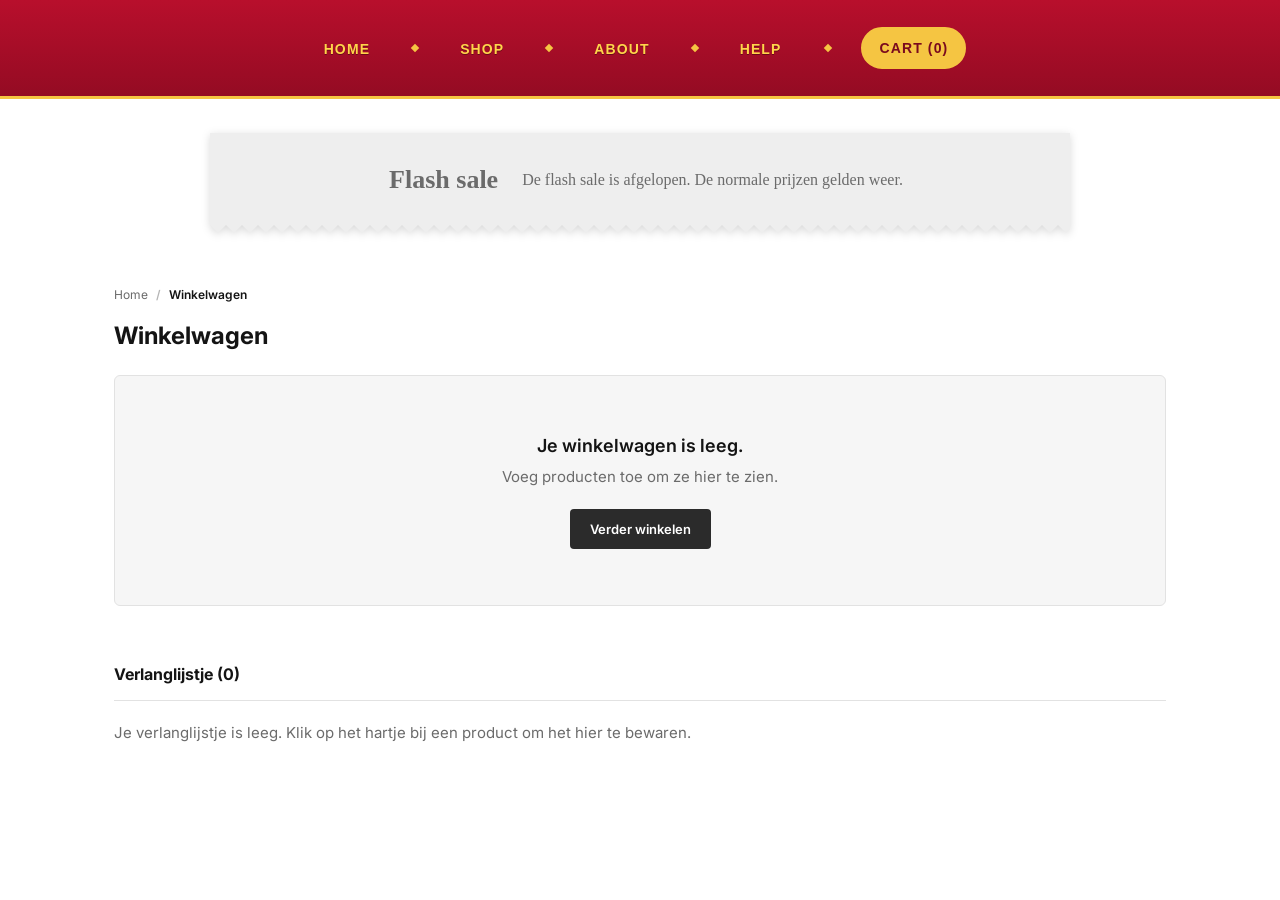
==== commit 050044c3: "About pagina" ====
--- a/cart.html
+++ b/cart.html
@@ -21,7 +21,7 @@
       <a href="index.html" class="nav-link">Home</a>
       <a href="pages/categories.html" class="nav-link">Shop</a>
       <a href="index.html#about" class="nav-link">About</a>
-      <a href="index.html#help" class="nav-link">Help</a>
+      <a href="pages/about.html" class="nav-link">Help</a>
       <a href="cart.html" class="nav-link nav-cart" aria-current="page">Cart (<span id="cart-count">0</span>)</a>
     </nav>
 
--- a/assets/css/header.css
+++ b/assets/css/header.css
@@ -2,11 +2,13 @@
    HEADER OP ALLE PAGINA'S (navigatie + zoekbalk)
 
    Dit is de enige plek met navigatie- en zoekbalkstijlen.
-   - Navigatie: index.html, cart.html, product.html, pages/categories.html
-   - Zoekbalk:  index.html en pages/categories.html
-
-   De selectors zijn bewust .navbar .nav-link (specifieker dan .cart-page a
-   en .product-page a), zodat de kleuren overal hetzelfde blijven.
+   - Navigatie: index.html, cart.html, product.html, pages/categories.html,
+     pages/help.html
+   - Zoekbalk:  index.html, pages/categories.html en pages/help.html
+
+   Rood met gouden letters. De selectors zijn bewust .navbar .nav-link
+   (specifieker dan .cart-page a en .product-page a), zodat de kleuren
+   overal hetzelfde blijven.
    ========================================================= */
 
 /* ---------- Navigatie ---------- */
@@ -16,18 +18,23 @@
 }
 
 .navbar {
+    --nav-gap: 70px;
+    --gold: #ffd54a;       /* letters */
+    --gold-line: #f5c542;  /* lijntjes en randen */
+    --gold-pale: #fff3c4;  /* actieve link en hover */
+
     display: flex;
     flex-direction: row;
     flex-wrap: wrap;
     align-items: center;
     justify-content: center;
-    gap: 0 70px;
-
-    width: 100%;
-    padding: clamp(1.5rem, 2vw, 3.5rem) clamp(2.5rem, 5vw, 6.5rem);
-
-    background-color: #8e8e8e;
-    border-bottom: 1px solid #343333;
+    gap: 0 var(--nav-gap);
+
+    width: 100%;
+    padding: clamp(1.25rem, 1.6vw, 2.5rem) clamp(2.5rem, 5vw, 6.5rem);
+
+    background: linear-gradient(180deg, #b80f2c 0%, #940b23 100%);
+    border-bottom: 3px solid var(--gold-line);
 
     font-family: Arial, Helvetica, sans-serif;
     box-sizing: border-box;
@@ -36,23 +43,44 @@
 .navbar .nav-link {
     position: relative;
 
-    padding: 20px 10px 17px;
-
-    color: #24294a;
+    padding: 18px 10px 15px;
+
+    color: var(--gold);
     text-decoration: none;
+    text-shadow: 0 1px 0 rgba(0, 0, 0, 0.35);
+
     font-size: 14px;
-
-    transition: 0.2s;
+    font-weight: 700;
+    letter-spacing: 0.08em;
+    text-transform: uppercase;
+
+    transition: color 0.2s, background-color 0.2s;
 }
 
 .navbar .nav-link:hover {
-    color: #555555;
-}
-
-/* De pagina waar je nu bent: vet met een lijntje eronder. */
+    color: var(--gold-pale);
+}
+
+/* Een gouden ruitje in de ruimte tussen twee links. */
+.navbar .nav-link + .nav-link::before {
+    content: "";
+
+    position: absolute;
+    top: 50%;
+    left: calc(var(--nav-gap) / -2 - 3px);
+
+    width: 6px;
+    height: 6px;
+    margin-top: -3px;
+
+    background-color: var(--gold-line);
+    transform: rotate(45deg);
+}
+
+/* De pagina waar je nu bent: lichter, met een gouden lijn eronder. */
 .navbar .nav-link.active,
 .navbar .nav-link[aria-current="page"] {
-    font-weight: bold;
+    color: var(--gold-pale);
 }
 
 .navbar .nav-link.active::after,
@@ -64,13 +92,36 @@
     right: 10px;
     bottom: 0;
 
-    height: 2px;
-    background-color: #111111;
+    height: 3px;
+    border-radius: 2px;
+    background-color: var(--gold-line);
 }
 
 .navbar .nav-link:focus-visible {
-    outline: 2px solid #111111;
+    outline: 2px solid var(--gold-pale);
     outline-offset: 2px;
+}
+
+/* De winkelwagen is een goud omrand knopje. */
+.navbar .nav-link.nav-cart {
+    padding: 8px 16px;
+
+    border: 2px solid var(--gold-line);
+    border-radius: 999px;
+}
+
+.navbar .nav-link.nav-cart:hover {
+    background-color: rgba(255, 213, 74, 0.18);
+}
+
+.navbar .nav-link.nav-cart::after {
+    display: none;
+}
+
+.navbar .nav-link.nav-cart[aria-current="page"] {
+    background-color: var(--gold-line);
+    color: #7a0a1e;
+    text-shadow: none;
 }
 
 /* ---------- Zoekbalk (zonder icoon) ---------- */
@@ -120,7 +171,7 @@
 
 @media (max-width: 900px) {
     .navbar {
-        gap: 0 35px;
+        --nav-gap: 35px;
     }
 }
 
@@ -130,17 +181,28 @@
     .navbar {
         justify-content: space-around;
         gap: 0;
-        padding: 0 8px;
+        padding: 0 6px;
     }
 
     .navbar .nav-link {
-        padding: 16px 8px 13px;
+        padding: 14px 6px 11px;
+        font-size: 12px;
+        letter-spacing: 0.04em;
+    }
+
+    /* Geen ruimte tussen de links, dus ook geen ruitjes. */
+    .navbar .nav-link + .nav-link::before {
+        display: none;
     }
 
     .navbar .nav-link.active::after,
     .navbar .nav-link[aria-current="page"]::after {
-        left: 8px;
-        right: 8px;
+        left: 6px;
+        right: 6px;
+    }
+
+    .navbar .nav-link.nav-cart {
+        padding: 6px 10px;
     }
 
     .search-section {
